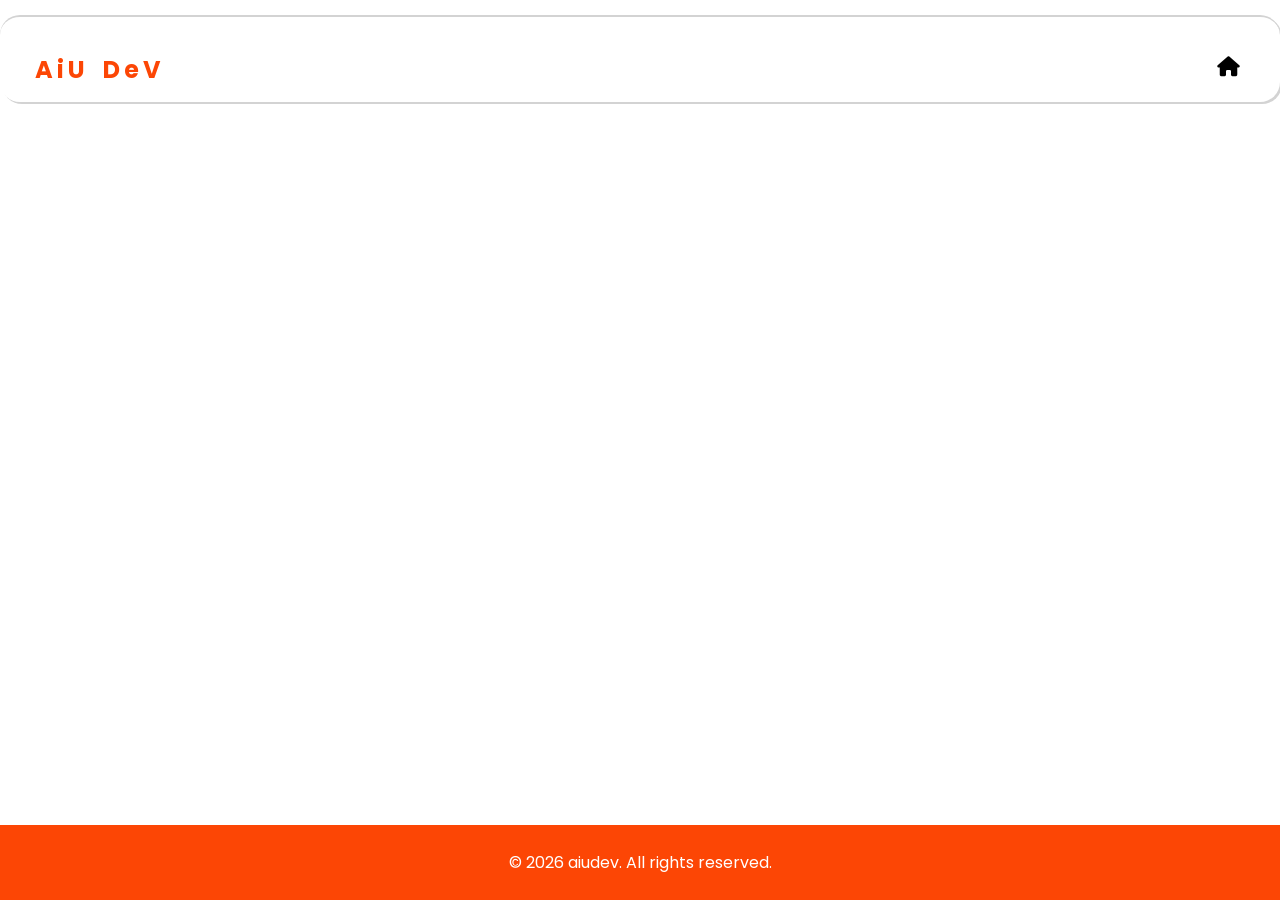
==== certifications/index.html @ c07cad6b "updating navbar" ====
<!DOCTYPE html>
<html lang="en">
<head>
  <meta name="viewport" content="width=device-width, intial-scale=1.0">
     <link rel="stylesheet" href="https://cdnjs.cloudflare.com/ajax/libs/font-awesome/6.5.2/css/all.min.css">                                  <link href="https://fonts.googleapis.com/css2?family=Poppins:wght@300;400;500;600;700&display=swap" rel="stylesheet">
  <link rel="stylesheet" href ="../style.css">                      
  <meta http-equiv="CONTENT-TYPE" content="text/html; charset=UTF-8">
  <title>certifications</title>
<style> 
      .footer{
       margin-bottom:0;
      
       right:0;
       left:0;
       bottom:0;
       
}   

    body {
  min-height: 100vh;
  display: flex;
  flex-direction: column;
  margin: 0;
}

main {
  flex: 1;
}    

</style>
</head>
<body>                                                                          
    <div class="header">
        <h2>
           AiU DeV
        </h2>
    <DIV class="homeimg">
        <a href="../index.html" target="blank"><i class="fas fa-home"></i></a>
    </DIV>
    </div>
  <main>

  </main>   
    
     <div class="footer">
     <footer class="pop-up-container" id="footer">
    <p>&copy; 2026 aiudev. All rights reserved.</p>
  </footer>
    </div>
    
</script>
</html>
---- style.css ----
*{
            margin: 0;
            padding: 0ch;
        }
        .header h2{
                    
        color: rgb(252, 70, 5);
        margin-left: 20px;
        margin-top: 20px;
        word-spacing: 5px;
        font-weight: 700;
        letter-spacing: 4px;
        font-family: "Poppins", sans-serif !important;
        }
        .main form{
           display:flex;
          flex-direction:column;
          align-items:center;
          justify-content:center;
           padding:20px;
           
                      font-family: "Poppins", sans-serif !important;
        }
.main h2{
       display:flex;
          flex-direction:column;
          align-items:center;
          justify-content:center;
           padding:25px;
           font-family: "Poppins", sans-serif !important;

}
  .header{
    display:flex;
    font-family: "Poppins", sans-serif !important;
    margin-bottom:10px;
      box-shadow:2px 2px lightgrey;
      padding:15px;     
    border-radius:20px;
    border-top:2px solid lightgrey;
    margin-top:15px;
    position:sticky;
    top:0;
    left:0;
    background-color:white;
    right:0;
  }
   .homeimg{
         margin-left:auto;
            margin-top:20px;
        }
    .homeimg a{
        margin-right:25px;
        font-size:20px;
        text-decoration:none;
        color:black;
    }
  
    .homeimg a:hover{
      opacity:0.5; 
       text-decoration:none;  
       background-color:lightgrey;
      padding:6px; 
        border-radius:16px;
        
    }
input{
     padding:12px;
     margin:12px;
     width:250px;
     font-weight:900;
     border-radius:20px;
}
.button{
     background-color:rgb(252, 70, 5) ;
     border:none;
     border-radius:20px;
     color:white;
     
     
}
.button:hover{
   color: rgb(252, 70, 5);
   background:white;
   border:1.5px solid rgb(252, 70, 5);
}
.socialmedia{
    display: flex;
    align-items: center;
    justify-content: center;
    flex-direction: row;
    margin-top: 5px;
    margin-bottom: 10px;
    text-align: center;
    
}
.socialmedia li {
    list-style-type: none;
    padding: 10px;
    
}
.socialmedia li a{
    text-decoration: none;
    color:black;
    font-size: 20px;
}
.socialmedia li a:hover{
    text-decoration: none;
    color:black;
    font-size: 35px;

    transition:ease-out 0.3s;

   border-bottom:1px solid black;
}
footer {
      text-align: center;
      padding: 25px ;
      background: rgb(252, 70, 5);
      color: white;
      margin-top: 5px;
    }

  .pop-container{
    display:none;
    align-items:center;
    justify-content:center;
    position:fixed;
    top:0;
    right:0;
    left:0;
    bottom:0;
    background: rgba(0, 0, 0, 0.8); /* FIXED */
    z-index:9999;
}
.pop-up button{
     background-color:rgb(252, 70, 5) ;
     border:none;
     border-radius:20px;
     color:white;
     width:200px;
     padding:10px;
     margin-top:20px;
}
.pop-up i{
     color:green;
     margin-bottom:15px;
     font-size:60px;
}
@keyframes move{
     from{transform:scale(0.3);}
     to{transform:scale(1);}
}
.pop-up{
    display:flex;
     animation:move 1s;
     border-radius:25px;
    flex-direction:column;
    align-items:center;
    justify-content:center;
    text-align:center;
    height:250px;
    background-color:white;
    width:300px;
     padding:10px;
    box-shadow:2px 2px black;
}
body {font-family: "Poppins", sans-serif !important;
}
.text-area{
     width:min(350px,300px);
     height:min(100px,150px);
     padding:min(20px,8%);
     box-sizing:border-box; 
     border-radius:25px; 
     border:2px black solid;
}
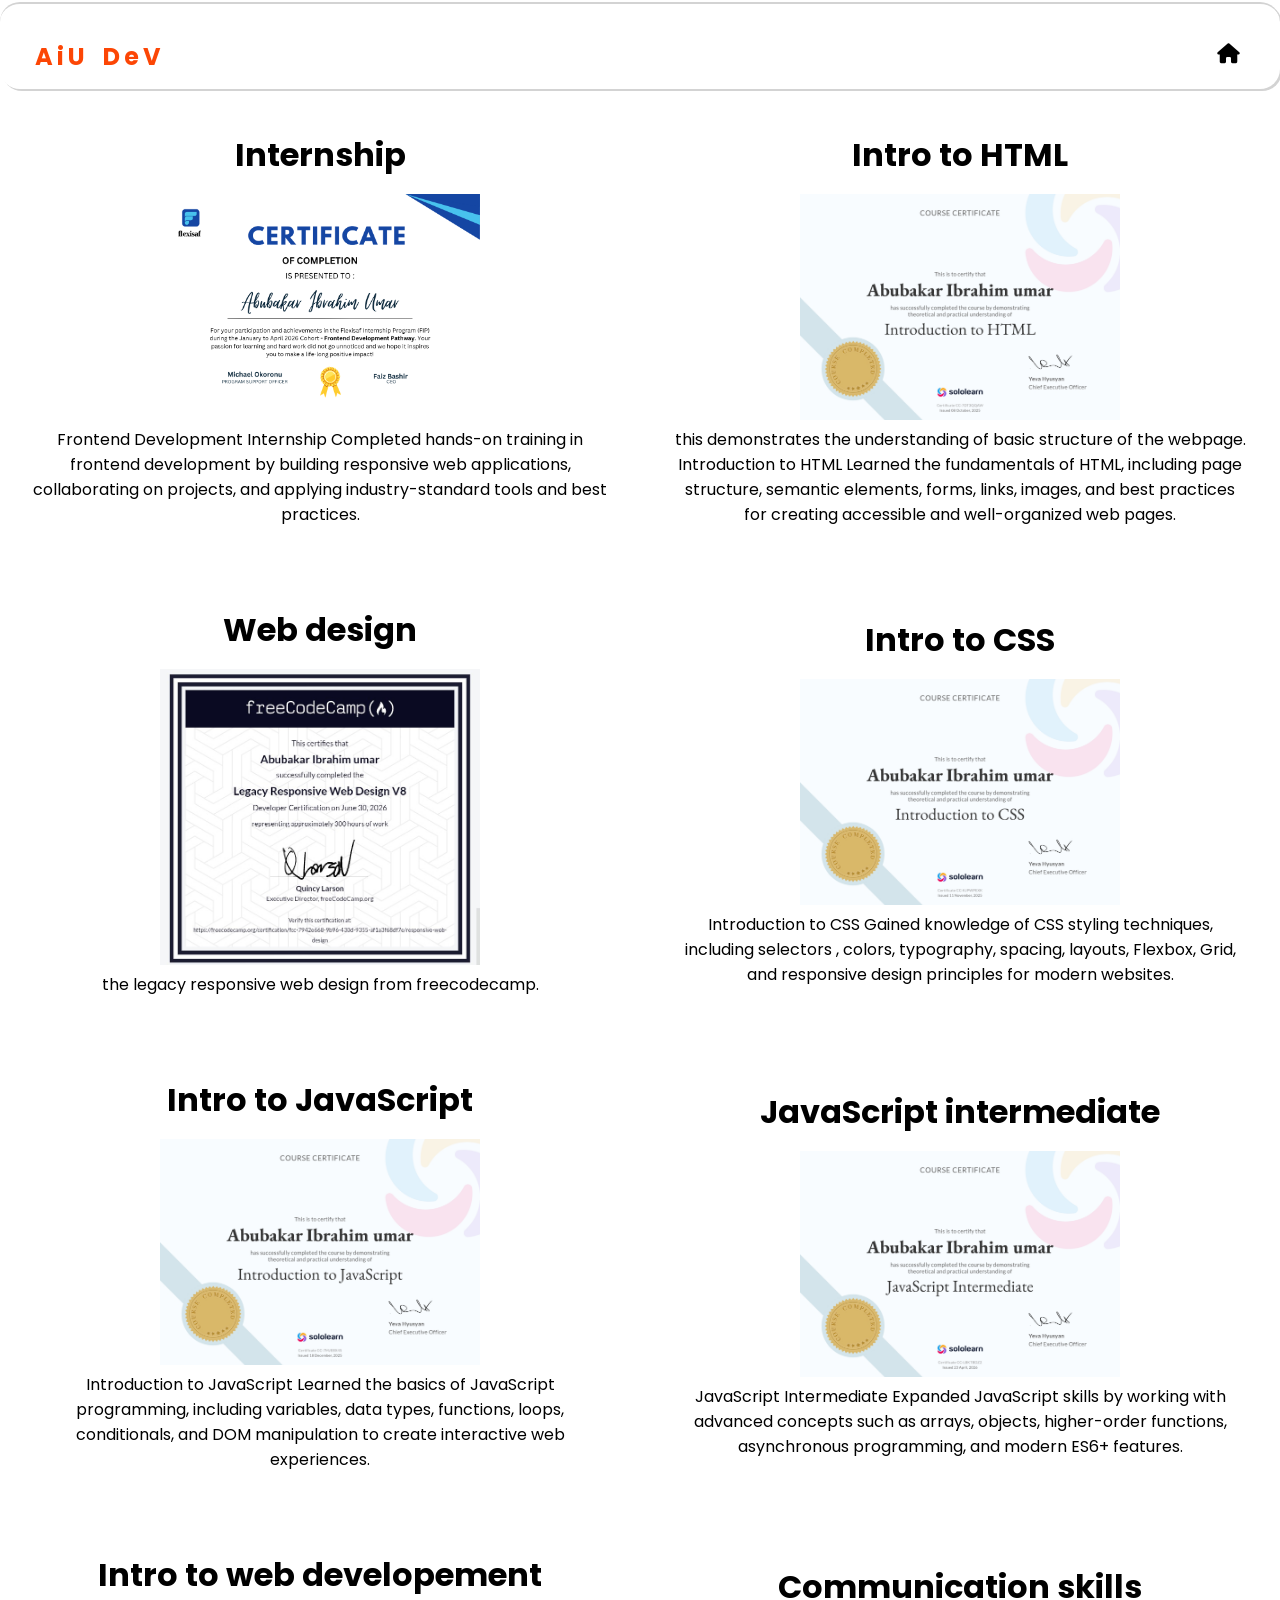
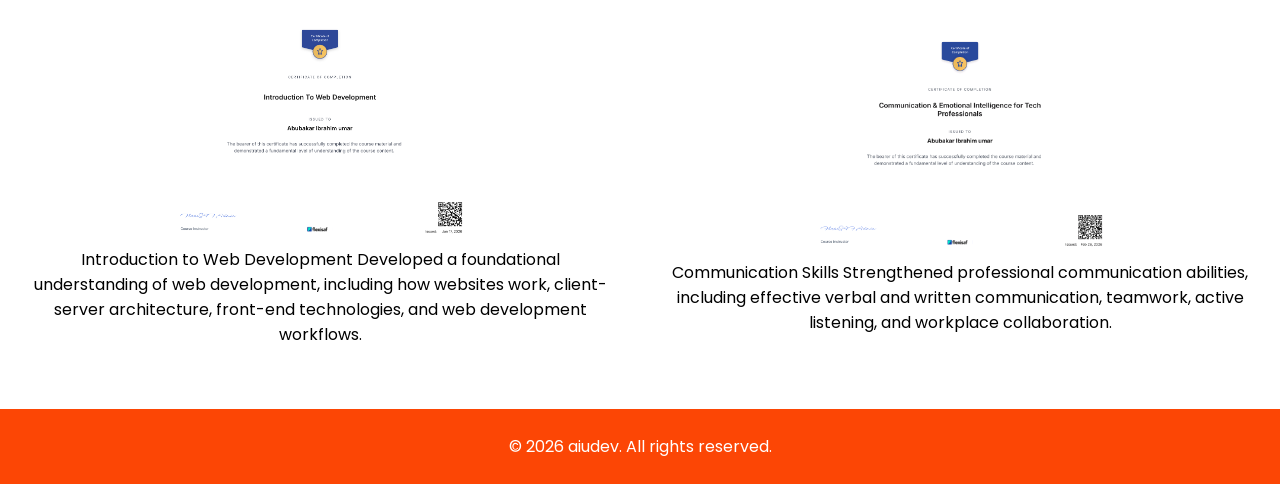
==== commit 9ec76cd2: "adding 6 pages" ====
--- a/certifications/index.html
+++ b/certifications/index.html
@@ -8,8 +8,7 @@
   <title>certifications</title>
 <style> 
       .footer{
-       margin-bottom:0;
-      
+       margin-bottom:0;      
        right:0;
        left:0;
        bottom:0;
@@ -25,30 +24,165 @@
 
 main {
   flex: 1;
+}
+.header{
+background-color:white;
 }    
-
+.container{
+	display:flex;
+	align-items:center;
+	flex-direction:column;
+	justify-content:center;
+	padding:12px;
+	margin:20px;
+	
+}
+.container h1,.container p{
+	text-align:center;
+	padding-bottom:15px;
+}
+@media (min-width:620px){
+	.grid{
+		display:grid;
+		grid-template-columns:repeat(2,1fr);
+		justify-items:center;
+		
+	}
+}
+@media (min-width:768px){
+	.grid{
+		display:grid;
+		grid-template-columns:repeat(3,1fr)
+		gap:10px;
+		justify-items:center;
+	}
+}
 </style>
 </head>
-<body>                                                                          
+<body>
     <div class="header">
         <h2>
            AiU DeV
         </h2>
-    <DIV class="homeimg">
+    <div class="homeimg">
         <a href="../index.html" target="blank"><i class="fas fa-home"></i></a>
-    </DIV>
     </div>
-  <main>
+    </div>
+    <main>
+    <div class="grid">
+         <div class="container">
+          <h1>Internship </h1>
+          <a href="https://flexisaf.com"><img width="320px" alt="internship certificate"  src="../images/certificate.png" ></a>
+          <p>
+          Frontend Development Internship
+          Completed hands-on training in
+           frontend development by building
+            responsive web applications,
+             collaborating on projects,
+              and applying
+           industry-standard tools
+           and best practices.
+          </p>
+         </div>
+         <div class="container">
+          <h1>Intro to HTML </h1>
+          <a href="https://sololearn.com"><img width="320px" alt="internship certificate"  src="../images/htmlcertificate.jpg" ></a>
+          <p>this demonstrates the understanding
+         of basic structure of the webpage.
+         Introduction to HTML
+         
+         Learned the fundamentals of HTML,
+          including page structure, semantic elements, forms, links, images, and best
+           practices for creating accessible and well-organized web pages.
+         
+          </p>
+        </div>
+<div class="container">
+          <h1>Web design </h1>
+          <a href="https://freecodecamp.org/certification/fcc-7942e668-9b96-430d-9355-af1a3f68df7e/responsive-web-design"><img width="320px" alt="internship certificate"  src="../images/freecode.jpg" ></a>
+          <p>the legacy responsive web design 
+              from freecodecamp.
+             
+          </p>
+        </div>
 
-  </main>   
-    
+         <div class="container">
+          <h1>Intro to CSS </h1>
+          <a href="https://sololearn.com"><img width="320px" alt="internship certificate"  src="../images/csscertificate.jpg" ></a>
+          <p>
+          Introduction to CSS
+          
+          Gained knowledge of CSS styling
+           techniques, including selectors
+           , colors, typography, spacing,
+            layouts, Flexbox, Grid, and
+             responsive design principles
+           for modern websites.
+          </p>
+        </div>
+         <div class="container">
+          <h1>Intro to JavaScript </h1>
+          <a  href="https://sololearn.com" ><img width="320px" alt="internship certificate"  src="../images/Javascript.jpg" ></a>
+          <p>
+          Introduction to JavaScript
+          
+          Learned the basics of
+           JavaScript programming,
+            including variables, data types,
+             functions, loops, conditionals,
+              and DOM manipulation to create
+               interactive
+           web experiences.
+          </p>
+        </div>         
+         <div class="container">
+          <h1>JavaScript intermediate </h1>
+          <a href="https://sololearn.com" ><img width="320px" alt="internship certificate"  src="../images/jsintermediate.jpg" ></a>
+          <p>
+           JavaScript Intermediate
+           Expanded JavaScript skills by
+            working with advanced concepts
+             such as arrays, objects,
+              higher-order functions,
+               asynchronous programming,
+            and modern ES6+ features.
+          </p>
+        </div>
+         <div class="container">
+          <h1>Intro to web developement </h1>
+          <a target="blank"  href="  https://distinction.app/public-certificate/6d6dc08c-7180-49f3-a3c4-0b9c1eea7aa3   "><img width="320px" alt="internship certificate"  src="../images/webcertificate.png" ></a>
+          <p>
+          Introduction to Web Development
+          Developed a foundational
+           understanding of web development,
+            including how websites work,
+             client-server architecture,
+              front-end technologies, and web
+           development workflows.
+          </p>
+</div>
+         <div class="container">
+          <h1>Communication skills </h1>
+          <a target="blank"  href=" https://distinction.app/public-certificate/6d6dc08c-7180-49f3-a3c4-0b9c1eea7aa3  "><img width="320px" alt="internship certificate"  src="../images/communication.png" ></a>
+          <p>
+          Communication Skills
+          Strengthened professional
+           communication abilities,
+            including effective verbal
+             and written communication,
+              teamwork, active listening,
+               and workplace
+           collaboration.
+          </p>
+   </div>
+   </div>
+   </main>   
      <div class="footer">
      <footer class="pop-up-container" id="footer">
     <p>&copy; 2026 aiudev. All rights reserved.</p>
   </footer>
     </div>
-    
-</script>
+</body>
 </html>
 
 
--- a/style.css
+++ b/style.css
@@ -1,6 +1,6 @@
- *{
+*{
             margin: 0;
-            padding: 0ch;
+            padding: 0;
         }
         .header h2{
                     
@@ -13,16 +13,15 @@
         font-family: "Poppins", sans-serif !important;
         }
         .main form{
-           display:flex;
+          display:flex;
           flex-direction:column;
           align-items:center;
           justify-content:center;
            padding:20px;
-           
-                      font-family: "Poppins", sans-serif !important;
+          font-family: "Poppins", sans-serif !important;
         }
 .main h2{
-       display:flex;
+          display:flex;
           flex-direction:column;
           align-items:center;
           justify-content:center;
@@ -34,20 +33,19 @@
     display:flex;
     font-family: "Poppins", sans-serif !important;
     margin-bottom:10px;
-      box-shadow:2px 2px lightgrey;
-      padding:15px;     
+    box-shadow:2px 2px lightgrey;
+    padding:15px;     
     border-radius:20px;
     border-top:2px solid lightgrey;
-    margin-top:15px;
+    margin-top:2px;
     position:sticky;
     top:0;
-    left:0;
-    background-color:white;
+    left:0;   
     right:0;
   }
    .homeimg{
          margin-left:auto;
-            margin-top:20px;
+          margin-top:20px;
         }
     .homeimg a{
         margin-right:25px;
@@ -58,15 +56,15 @@
   
     .homeimg a:hover{
       opacity:0.5; 
-       text-decoration:none;  
-       background-color:lightgrey;
+      text-decoration:none;  
+      background-color:lightgrey;
       padding:6px; 
-        border-radius:16px;
+      border-radius:16px;
         
     }
 input{
      padding:12px;
-     margin:12px;
+     margin:25px;
      width:250px;
      font-weight:900;
      border-radius:20px;
@@ -76,7 +74,7 @@
      border:none;
      border-radius:20px;
      color:white;
-     
+     margin-top:20px;
      
 }
 .button:hover{
@@ -89,7 +87,8 @@
     align-items: center;
     justify-content: center;
     flex-direction: row;
-    margin-top: 5px;
+    margin-top:35px;
+    padding-top:100px;
     margin-bottom: 10px;
     text-align: center;
     
@@ -108,17 +107,16 @@
     text-decoration: none;
     color:black;
     font-size: 35px;
-
-    transition:ease-out 0.3s;
-
+   transition:ease-out 0.3s;
    border-bottom:1px solid black;
 }
 footer {
+      flex:1;
       text-align: center;
       padding: 25px ;
       background: rgb(252, 70, 5);
       color: white;
-      margin-top: 5px;
+      margin-top:15px;
     }
 
   .pop-container{
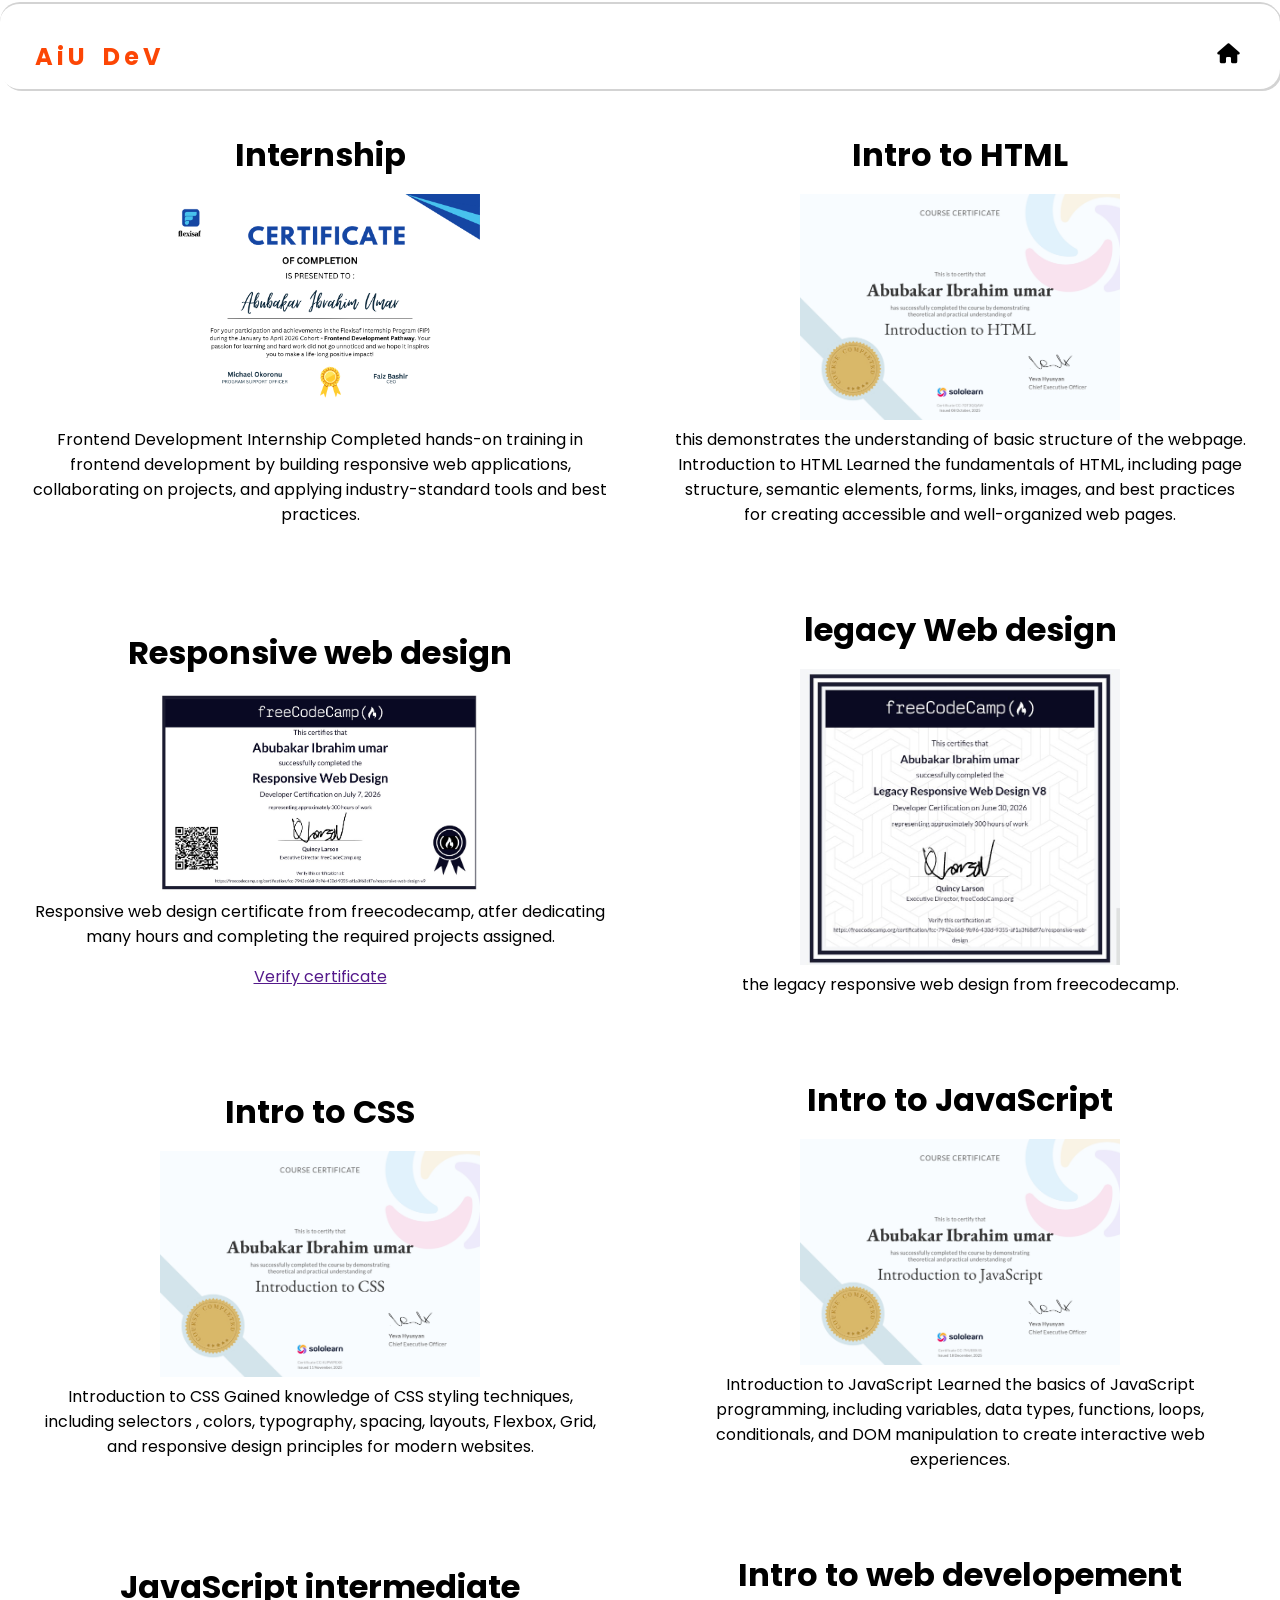
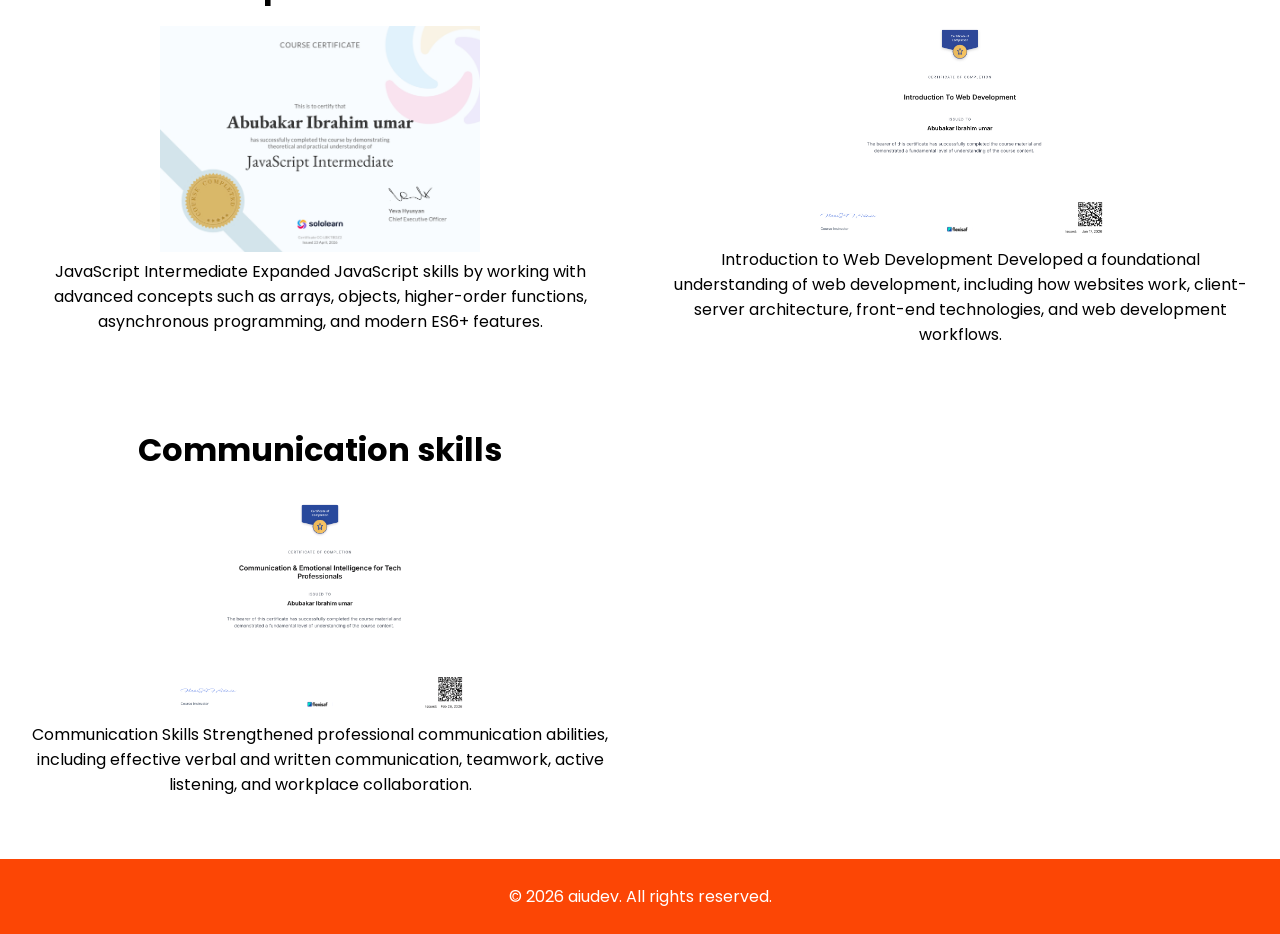
==== commit 5c8b263a: "adding media and iframes" ====
--- a/certifications/index.html
+++ b/certifications/index.html
@@ -57,6 +57,14 @@
 		justify-items:center;
 	}
 }
+
+.container .btn-verify{
+	text-decoration:none;
+	background-color: black  ;
+	color:azure;
+	padding:8px;
+	border-radius:8px;
+}
 </style>
 </head>
 <body>
@@ -97,8 +105,21 @@
          
           </p>
         </div>
+        <div class="container">
+                  <h1>Responsive web design  </h1>
+                  <a href="https://sololearn.com"><img width="320px" alt="internship certificate"  src="../images/freecodecamp.png" ></a>
+                  <p> 
+                  Responsive web design certificate from freecodecamp,
+                  atfer dedicating many hours and completing the required 
+                  projects assigned.
+                
+                  </p>
+
+                  <a class="btn-verifye"target="blank"  href="">Verify certificate </a>
+                </div>
+        
 <div class="container">
-          <h1>Web design </h1>
+          <h1>legacy  Web design </h1>
           <a href="https://freecodecamp.org/certification/fcc-7942e668-9b96-430d-9355-af1a3f68df7e/responsive-web-design"><img width="320px" alt="internship certificate"  src="../images/freecode.jpg" ></a>
           <p>the legacy responsive web design 
               from freecodecamp.
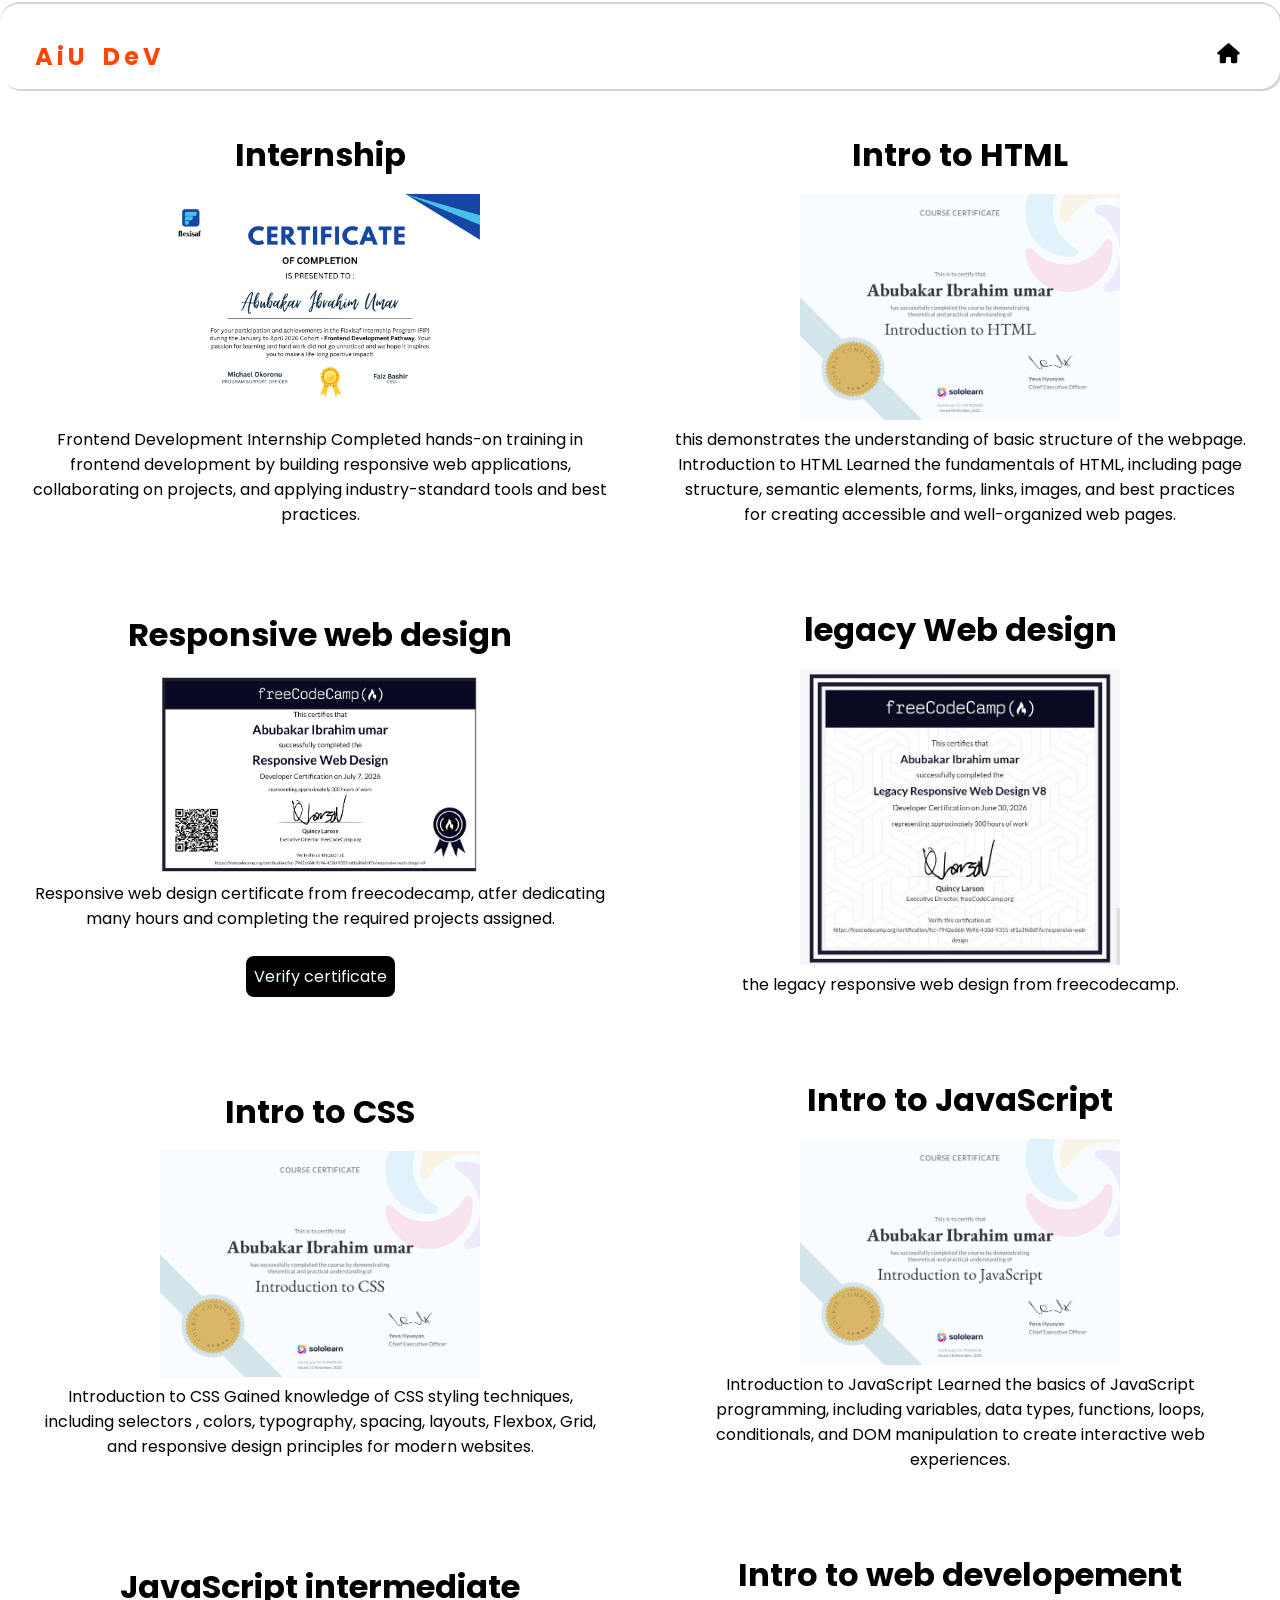
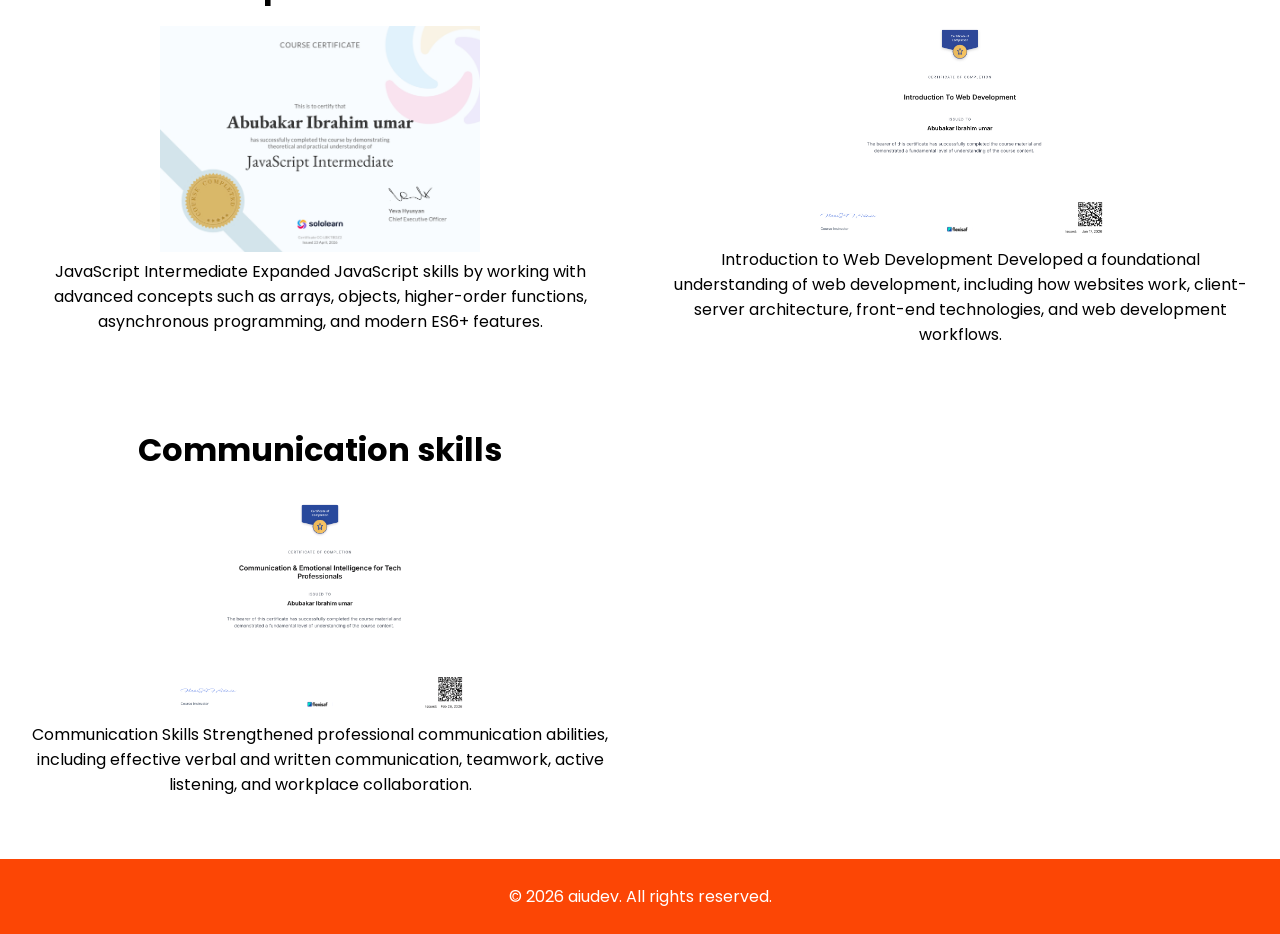
==== commit 4c25d95a: "adding fcc link" ====
--- a/certifications/index.html
+++ b/certifications/index.html
@@ -65,6 +65,14 @@
 	padding:8px;
 	border-radius:8px;
 }
+.btn-verify{
+         text-decoration:none;
+         background-color:black;
+         color:white;
+         padding:10px;
+         margin:10px;
+}
+
 </style>
 </head>
 <body>
@@ -115,7 +123,7 @@
                 
                   </p>
 
-                  <a class="btn-verifye"target="blank"  href="">Verify certificate </a>
+                  <a class="btn-verify"target="blank"  href="https://freecodecamp.org/certification/fcc-7942e668-9b96-430d-9355-af1a3f68df7e/responsive-web-design-v9  ">Verify certificate </a>
                 </div>
         
 <div class="container">
